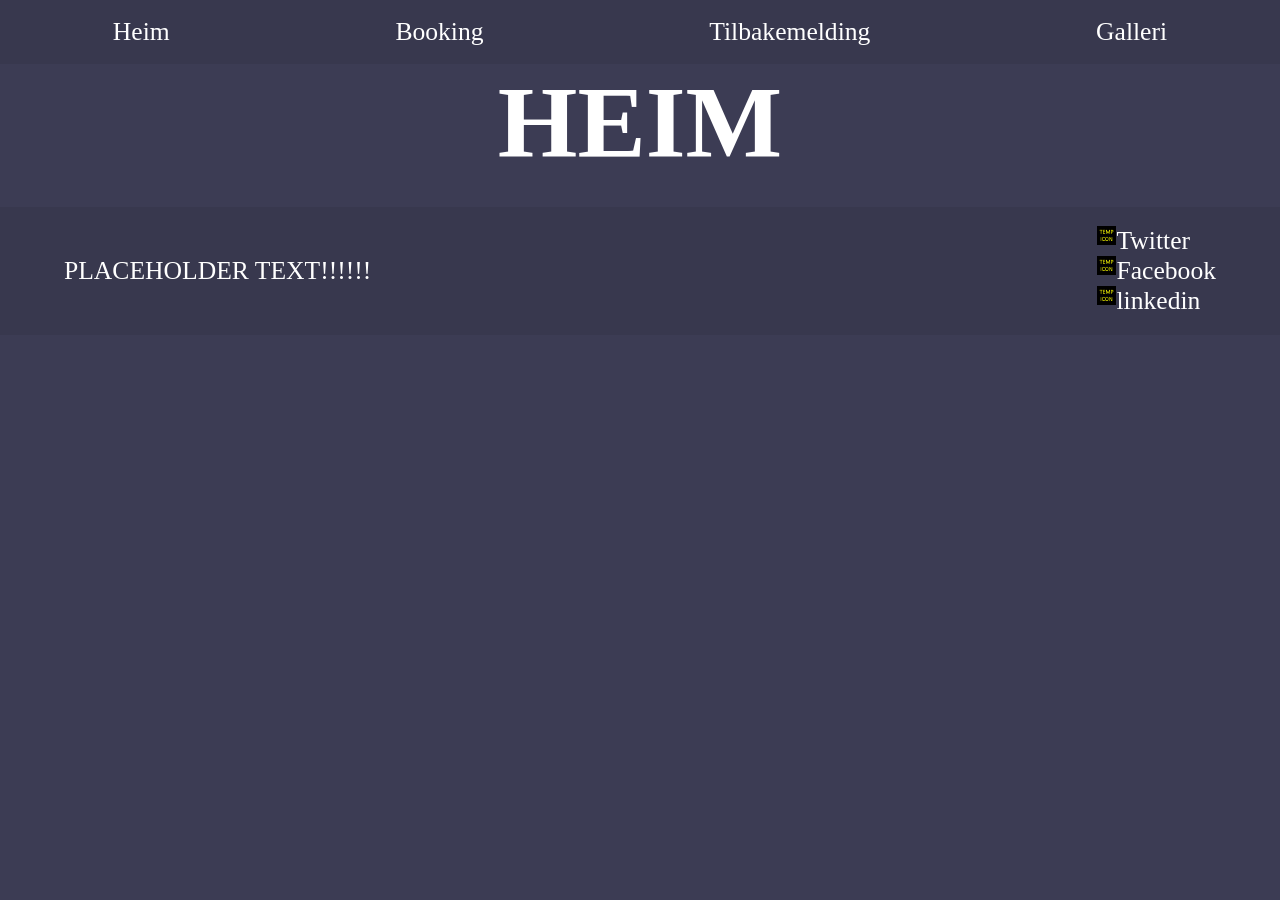
==== index.html @ 839479fd "change order of html head tag" ====
<!DOCTYPE html>
<html lang="en">

<head>
    <meta charset="UTF-8">
    <meta name="viewport" content="width=device-width, initial-scale=1.0">
    <title>CRAFTSVILLA</title>
    <link rel="stylesheet" href="style.css">
    <link rel="shortcut icon" href="./images/iconTemp.png" type="image/png">
    <script src="./main.js" defer></script>
</head>

<body>
    <main>
        <h1>HEIM</h1>
    </main>
</body>

</html>
---- style.css ----
:root {
    /* colours */
    --backgroundColour: rgb(60, 60, 84);
    --fontColour: rgb(255, 255, 255);
    --navbarHoverFontColour: rgb(100, 100, 255);
    --navbarBackgroundColour: rgba(55, 55, 77, 0.75);
    /* 
    height/width/fontsize/margin/padding/etc based on screen width (maybe a bit 
    unintuitive, but it works). from my testing this makes sure devices of all 
    screen widths will be able to contain the contents of the page without any weird 
    wrapping or overflowing text and images will appear in the same relative size
    */
    --navbarHeight: 5vw;
    --footerHeight: 10vw;
    --footerTopMargin: 2vw;
    --fontSize: 2vw;
    --fontSizeSmall: 1.5vw;
    --fontSizeBig: 3vw;
    --fontSizeH1: 8vw;
    --fontSizeH2: 5vw;
    --fontSizeBookingButton: var(--fontSizeSmall);
    --bookingButtonWidth: 10vw;
    --bookingButtonHeight: 6vw;
}

* {
    margin: 0;
    padding: 0;
    /* outline: 1px red solid; */
}

body {
    background-color: var(--backgroundColour);
    color: var(--fontColour);
    display: flex;
    flex-direction: column;
    margin-top: var(--navbarHeight);
    font-size: var(--fontSize);
}

h1 {
    font-size: var(--fontSizeH1);
    text-align: center;
}

h2 {
    font-size: var(--fontSizeH2);
}

header {
    /* make sure header is at the top */
    order: -999;
    position: fixed;
    top: 0;
    left: 0;
    height: var(--navbarHeight);
    width: 100%;
}

nav {
    background-color: var(--navbarBackgroundColour);
    display: flex;
    flex-direction: row;
    justify-content: space-around;
    align-items: center;
    height: 100%;
}

footer {
    /* make sure footer is at the bottom */
    order: 999;
    background-color: var(--navbarBackgroundColour);
    display: flex;
    flex-direction: row;
    justify-content: space-between;
    height: var(--footerHeight);
    margin-top: var(--footerTopMargin);
}

footer .socialMedia,
footer .contactInformationContainer {
    display: flex;
    flex-direction: column;
    margin: 0 5vw;
    justify-content: center;
}

footer .socialMedia a {
    display: flex;
    flex-direction: row;
}

footer .socialMedia a img {
    height: 1.5vw;
    width: 1.5vw;
}

header nav a,
footer a {
    text-decoration: none;
    color: var(--fontColour);
}

header nav a:hover,
footer a:hover {
    color: var(--navbarHoverFontColour);
}

/* HEIM (index) */

/* BOOKING */

.bookingItemContainer {
    display: flex;
    flex-direction: column;
    align-items: center;
    gap: 5vw;
    margin-top: 6vw;
}

.bookingItemContainer .bookingItem {
    display: flex;
    flex-direction: row;
}

.bookingItemContainer .bookingItem img {
    width: 33vw;
    height: 33vw;
    border-radius: 50%;
    margin-right: 5vw;
}

.bookingItemContainer .bookingItem .bookingItemTextContainer {
    display: flex;
    flex-direction: column;
    justify-content: center;
    width: 40vw;
}

.bookingItemContainer .bookingItem .bookingItemTextContainer button {
    border-radius: 64px;
    font-size: var(--fontSizeBookingButton);
    width: var(--bookingButtonWidth);
    height: var(--bookingButtonHeight);
    align-self: center;
    margin: 3vw;
}

/* Activity description */
.bookingItemContainer .bookingItem .bookingItemTextContainer>:nth-child(2) {
    font-size: var(--fontSize);
}

/* Activity sub-text */
.bookingItemContainer .bookingItem .bookingItemTextContainer>:nth-child(3) {
    font-size: var(--fontSizeSmall);
}

/* TILBAKEMELDING */
/* GALLERI */
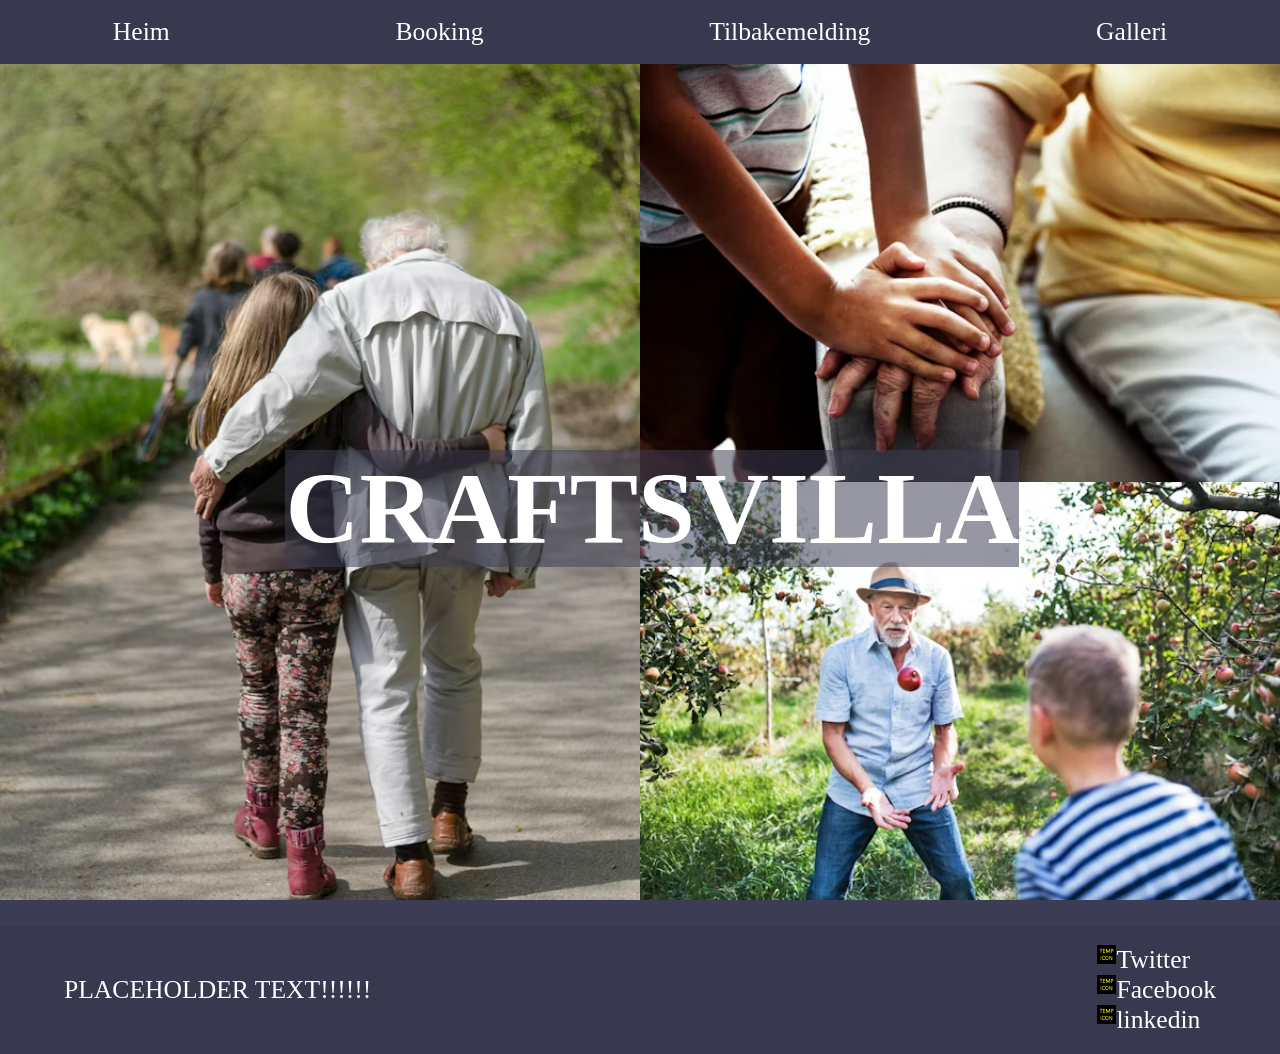
==== commit c461d4d9: "add hero to homepage" ====
--- a/index.html
+++ b/index.html
@@ -12,7 +12,16 @@
 
 <body>
     <main>
-        <h1>HEIM</h1>
+        <div class="hero">
+            <div class="heroTextContainer">
+                <h1>CRAFTSVILLA</h1>
+            </div>
+            <div class="heroImageContainer">
+                <img src="./images/old_and_young1.jpg" alt="">
+                <img src="./images/old_and_young2.jpg" alt="">
+                <img src="./images/old_and_young3.jpg" alt="">
+            </div>
+        </div>
     </main>
 </body>
 
--- a/style.css
+++ b/style.css
@@ -4,11 +4,12 @@
     --fontColour: rgb(255, 255, 255);
     --navbarHoverFontColour: rgb(100, 100, 255);
     --navbarBackgroundColour: rgba(55, 55, 77, 0.75);
+    --heroLogoBackgroundColour: #3C3C5488;
     /* 
-    height/width/fontsize/margin/padding/etc based on screen width (maybe a bit 
-    unintuitive, but it works). from my testing this makes sure devices of all 
-    screen widths will be able to contain the contents of the page without any weird 
-    wrapping or overflowing text and images will appear in the same relative size
+        height/width/fontsize/margin/padding/etc based on screen width (maybe a bit 
+        unintuitive, but it works). from my testing this makes sure devices of all 
+        screen widths will be able to contain the contents of the page without any weird 
+        wrapping or overflowing text and images will appear in the same relative size
     */
     --navbarHeight: 5vw;
     --footerHeight: 10vw;
@@ -106,7 +107,39 @@
     color: var(--navbarHoverFontColour);
 }
 
+
 /* HEIM (index) */
+
+.heroTextContainer {
+    position: absolute;
+    top: 50%;
+    /* this assumes h1.innerHTML === "CRAFTSVILLA" */
+    left: 22.3%;
+    background-color: var(--heroLogoBackgroundColour);
+}
+
+.heroImageContainer {
+    display: flex;
+    flex-direction: column;
+    flex-wrap: wrap;
+    /* accounting for the navbar to make sure the entire hero is in view; */
+    height: calc(100vh - var(--navbarHeight));
+}
+
+.heroImageContainer img {
+    width: 50%;
+    object-fit: cover;
+}
+
+.heroImageContainer :nth-child(1) {
+    height: 100%;
+}
+
+.heroImageContainer :nth-child(2),
+.heroImageContainer :nth-child(3) {
+    height: 50%;
+}
+
 
 /* BOOKING */
 
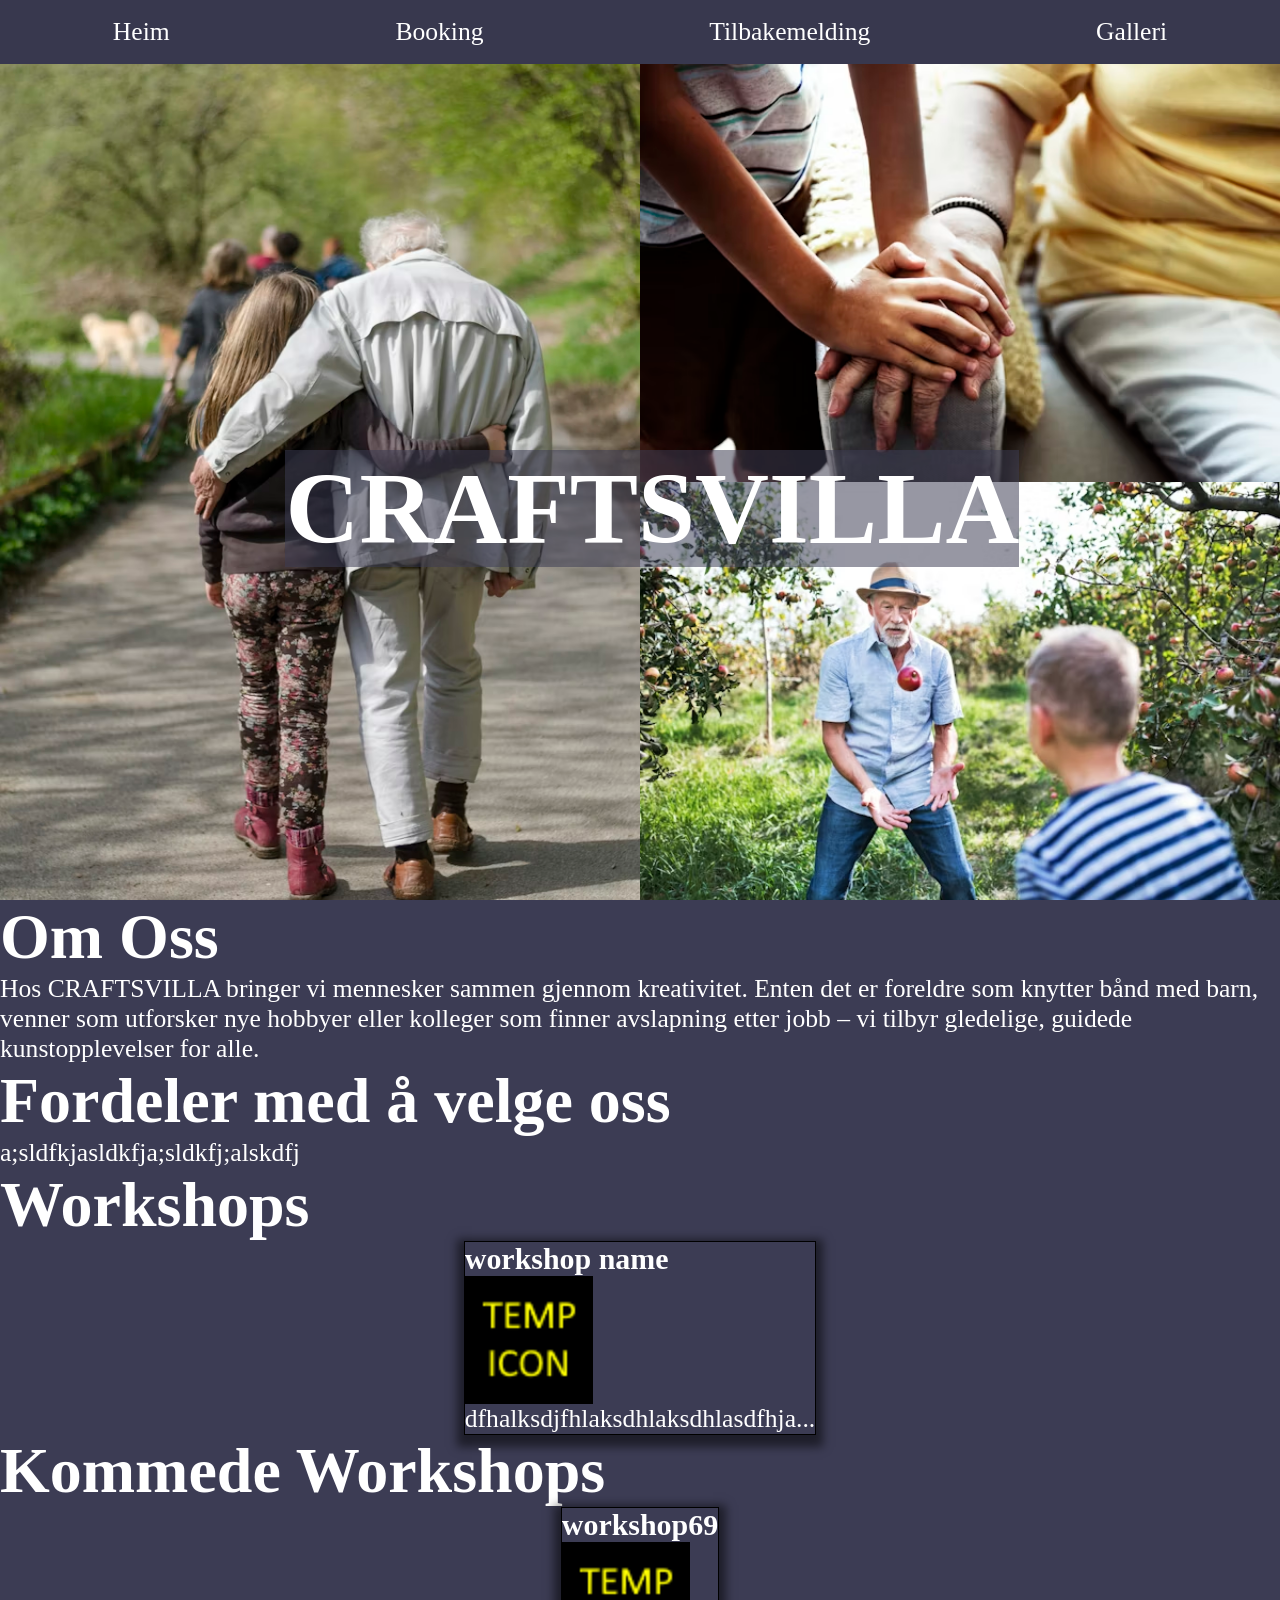
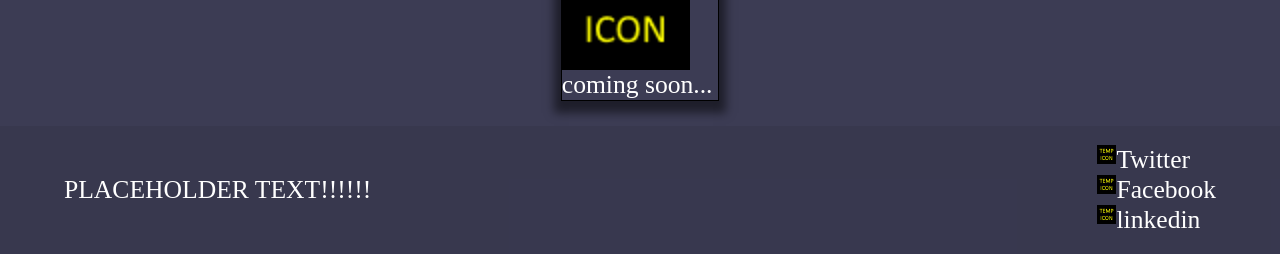
==== commit 7f13db54: "add giga basic placeholder content to all pages" ====
--- a/index.html
+++ b/index.html
@@ -12,7 +12,7 @@
 
 <body>
     <main>
-        <div class="hero">
+        <section class="hero">
             <div class="heroTextContainer">
                 <h1>CRAFTSVILLA</h1>
             </div>
@@ -21,7 +21,43 @@
                 <img src="./images/old_and_young2.jpg" alt="">
                 <img src="./images/old_and_young3.jpg" alt="">
             </div>
-        </div>
+        </section>
+
+        <section class="aboutUS">
+            <h2>Om Oss</h2>
+            <p>
+                Hos CRAFTSVILLA bringer vi mennesker sammen gjennom kreativitet. Enten det er foreldre som knytter bånd
+                med barn, venner
+                som utforsker nye hobbyer eller kolleger som finner avslapning etter jobb – vi tilbyr gledelige, guidede
+                kunstopplevelser for alle.
+            </p>
+        </section>
+        <section class="whyUs">
+            <h2>Fordeler med å velge oss</h2>
+            <p>
+                a;sldfkjasldkfja;sldkfj;alskdfj
+            </p>
+        </section>
+        <section class="preview">
+            <h2>Workshops</h2>
+            <div class="workshopBoxContainer">
+                <div class="workshopPreviewBox">
+                    <h3>workshop name</h3>
+                    <img src="./images/iconTemp.png" alt="">
+                    <p>dfhalksdjfhlaksdhlaksdhlasdfhja...</p>
+                </div>
+            </div>
+        </section>
+        <section class="upcoming">
+            <h2>Kommede Workshops</h2>
+            <div class="workshopBoxContainer">
+                <div class="upcomingWorkshop workshopPreviewBox">
+                    <h3>workshop69</h3>
+                    <img src="./images/iconTemp.png" alt="">
+                    <p>coming soon...</p>
+                </div>
+            </div>
+        </section>
     </main>
 </body>
 
--- a/style.css
+++ b/style.css
@@ -10,6 +10,7 @@
         unintuitive, but it works). from my testing this makes sure devices of all 
         screen widths will be able to contain the contents of the page without any weird 
         wrapping or overflowing text and images will appear in the same relative size
+        update: only using vw completly disables zoom.
     */
     --navbarHeight: 5vw;
     --footerHeight: 10vw;
@@ -140,6 +141,22 @@
     height: 50%;
 }
 
+.workshopBoxContainer {
+    display: flex;
+    justify-content: center;
+}
+
+.workshopPreviewBox {
+    display: flex;
+    flex-direction: column;
+    box-shadow: rgba(0, 0, 0, 0.5) 0 .4vw .7vw .6vw;
+    outline: .1vw black solid;
+}
+
+.workshopPreviewBox img {
+    width: 10vw;
+}
+
 
 /* BOOKING */
 
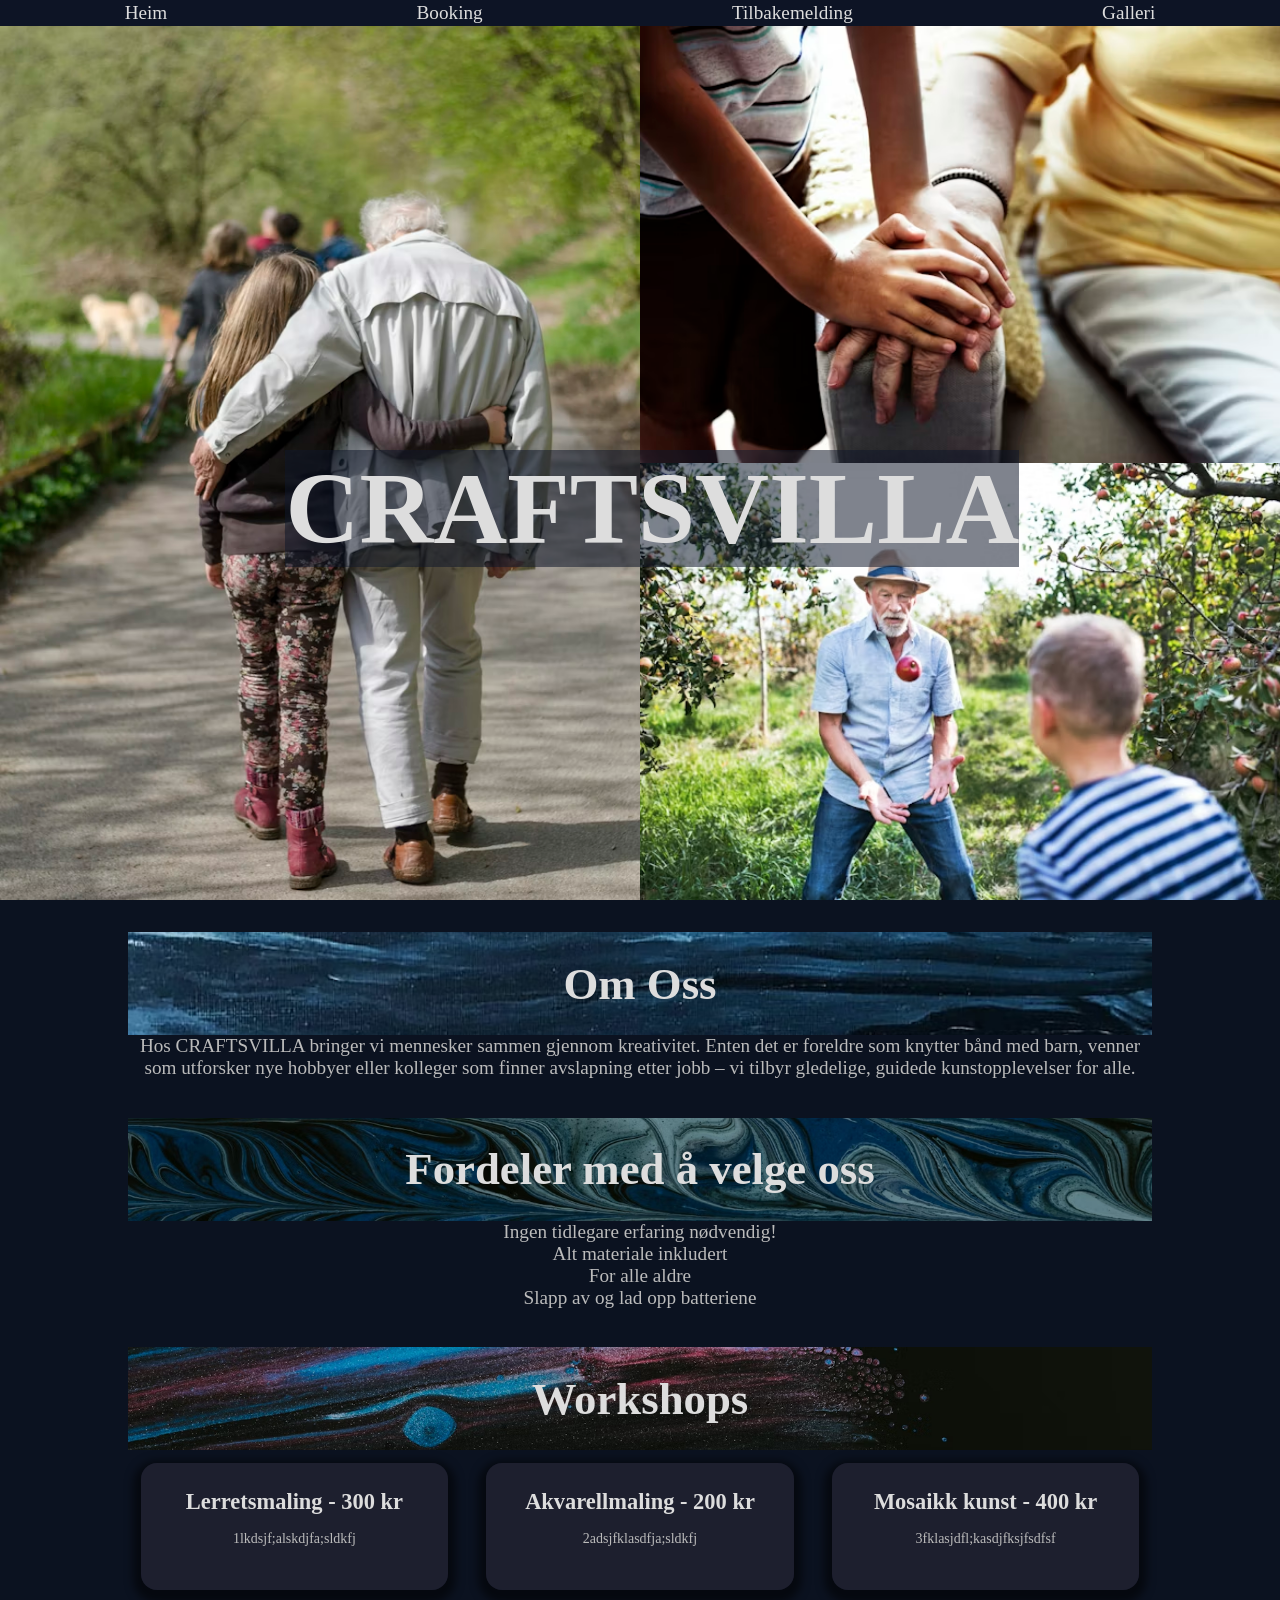
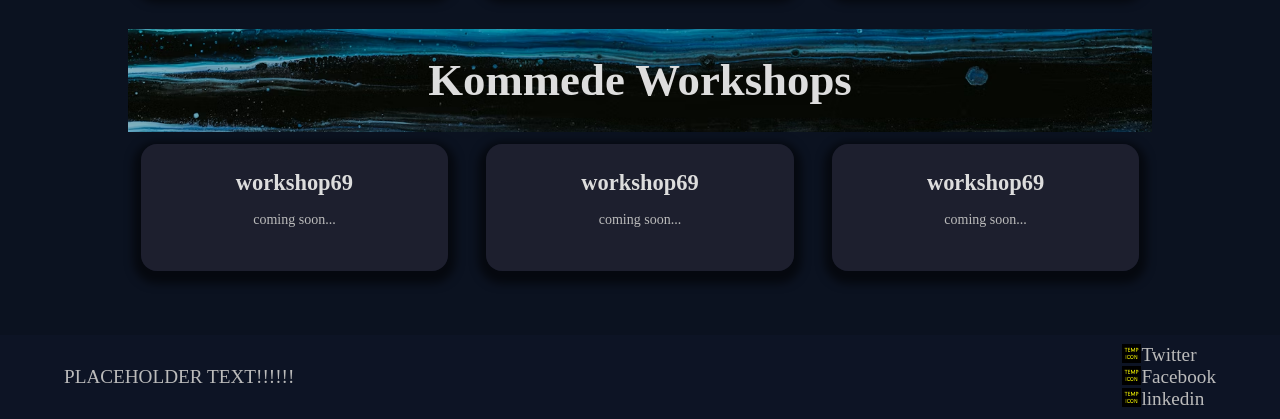
==== commit 02fbfd04: "add images, and slight design changes to home page" ====
--- a/index.html
+++ b/index.html
@@ -23,7 +23,7 @@
             </div>
         </section>
 
-        <section class="aboutUS">
+        <section class="aboutUs">
             <h2>Om Oss</h2>
             <p>
                 Hos CRAFTSVILLA bringer vi mennesker sammen gjennom kreativitet. Enten det er foreldre som knytter bånd
@@ -34,17 +34,25 @@
         </section>
         <section class="whyUs">
             <h2>Fordeler med å velge oss</h2>
-            <p>
-                a;sldfkjasldkfja;sldkfj;alskdfj
-            </p>
+            <p>Ingen tidlegare erfaring nødvendig!</p>
+            <p>Alt materiale inkludert</p>
+            <p>For alle aldre</p>
+            <p>Slapp av og lad opp batteriene</p>
         </section>
         <section class="preview">
             <h2>Workshops</h2>
             <div class="workshopBoxContainer">
                 <div class="workshopPreviewBox">
-                    <h3>workshop name</h3>
-                    <img src="./images/iconTemp.png" alt="">
-                    <p>dfhalksdjfhlaksdhlaksdhlasdfhja...</p>
+                    <h3>Lerretsmaling - 300 kr</h3>
+                    <p>1lkdsjf;alskdjfa;sldkfj</p>
+                </div>
+                <div class="workshopPreviewBox">
+                    <h3>Akvarellmaling - 200 kr</h3>
+                    <p>2adsjfklasdfja;sldkfj</p>
+                </div>
+                <div class="workshopPreviewBox">
+                    <h3>Mosaikk kunst - 400 kr</h3>
+                    <p>3fklasjdfl;kasdjfksjfsdfsf</p>
                 </div>
             </div>
         </section>
@@ -53,7 +61,14 @@
             <div class="workshopBoxContainer">
                 <div class="upcomingWorkshop workshopPreviewBox">
                     <h3>workshop69</h3>
-                    <img src="./images/iconTemp.png" alt="">
+                    <p>coming soon...</p>
+                </div>
+                <div class="upcomingWorkshop workshopPreviewBox">
+                    <h3>workshop69</h3>
+                    <p>coming soon...</p>
+                </div>
+                <div class="upcomingWorkshop workshopPreviewBox">
+                    <h3>workshop69</h3>
                     <p>coming soon...</p>
                 </div>
             </div>
--- a/style.css
+++ b/style.css
@@ -1,25 +1,25 @@
 :root {
     /* colours */
-    --backgroundColour: rgb(60, 60, 84);
-    --fontColour: rgb(255, 255, 255);
-    --navbarHoverFontColour: rgb(100, 100, 255);
-    --navbarBackgroundColour: rgba(55, 55, 77, 0.75);
-    --heroLogoBackgroundColour: #3C3C5488;
+    --backgroundColour: #0B1220;
+    --fontColour: #ddd;
+    --fontColourMuted: #bbb;
+    --navbarHoverFontColour: #1118ff;
+    --navbarBackgroundColour: #0F172A88;
+    --heroLogoBackgroundColour: #0F172A88;
     /* 
-        height/width/fontsize/margin/padding/etc based on screen width (maybe a bit 
-        unintuitive, but it works). from my testing this makes sure devices of all 
-        screen widths will be able to contain the contents of the page without any weird 
+        height/width/fontsize/margin/padding/etc based on screen width. from my testing this makes sure 
+        devices of all screen widths will be able to contain the contents of the page without any weird 
         wrapping or overflowing text and images will appear in the same relative size
         update: only using vw completly disables zoom.
     */
-    --navbarHeight: 5vw;
-    --footerHeight: 10vw;
+    --navbarHeight: 2vw;
+    --footerHeight: 6.5vw;
     --footerTopMargin: 2vw;
-    --fontSize: 2vw;
-    --fontSizeSmall: 1.5vw;
-    --fontSizeBig: 3vw;
+    --fontSize: 1.5vw;
+    --fontSizeSmall: 1vw;
+    --fontSizeBig: 2.5vw;
     --fontSizeH1: 8vw;
-    --fontSizeH2: 5vw;
+    --fontSizeH2: 3.5vw;
     --fontSizeBookingButton: var(--fontSizeSmall);
     --bookingButtonWidth: 10vw;
     --bookingButtonHeight: 6vw;
@@ -40,13 +40,27 @@
     font-size: var(--fontSize);
 }
 
+section {
+    margin-bottom: 2.5vw;
+}
+
 h1 {
     font-size: var(--fontSizeH1);
-    text-align: center;
 }
 
 h2 {
     font-size: var(--fontSizeH2);
+}
+
+p {
+    color: var(--fontColourMuted);
+}
+
+p,
+h1,
+h2,
+h3 {
+    text-align: center;
 }
 
 header {
@@ -111,10 +125,43 @@
 
 /* HEIM (index) */
 
+.aboutUs,
+.whyUs,
+.preview,
+.upcoming {
+    margin: 0 10vw 3vw;
+}
+
+.aboutUs h2,
+.whyUs h2,
+.preview h2,
+.upcoming h2 {
+    background-repeat: no-repeat;
+    background-position: center;
+    background-size: cover;
+    padding: 2vw;
+}
+
+.aboutUs h2 {
+    background-image: url(./images/photo-1515405295579-ba7b45403062.avif);
+}
+
+.whyUs h2 {
+    background-image: url(./images/photo-1632687219678-c2468440cd95.avif);
+}
+
+.preview h2 {
+    background-image: url(./images/photo-1626033149695-4d4f226a7abc.avif);
+}
+
+.upcoming h2 {
+    background-image: url(./images/photo-1630182045674-3b2a18e36cd7.avif);
+}
+
 .heroTextContainer {
     position: absolute;
     top: 50%;
-    /* this assumes h1.innerHTML === "CRAFTSVILLA" */
+    /* this assumes h1.innerHTML == "CRAFTSVILLA" && var(--fontSizeH1) == 8vw */
     left: 22.3%;
     background-color: var(--heroLogoBackgroundColour);
 }
@@ -144,13 +191,36 @@
 .workshopBoxContainer {
     display: flex;
     justify-content: center;
+    gap: 3vw;
+    margin-top: 1vw;
 }
 
 .workshopPreviewBox {
     display: flex;
     flex-direction: column;
-    box-shadow: rgba(0, 0, 0, 0.5) 0 .4vw .7vw .6vw;
-    outline: .1vw black solid;
+    align-items: center;
+    background-color: #223c;
+    width: 20vw;
+    border-radius: 16px;
+    padding: 2vw;
+    box-shadow: #0008 0 .4vw .7vw .6vw;
+    transition: transform 0.2s ease, box-shadow 0.2s ease;
+}
+
+.workshopPreviewBox:hover {
+    transform: translateY(-5px);
+    box-shadow: #0008 0 .4vw .7vw .9vw;
+}
+
+.workshopPreviewBox h3 {
+    margin-bottom: 1vw;
+}
+
+.workshopPreviewBox p {
+    width: 100%;
+    font-size: 14px;
+    line-height: 1.5;
+    margin-bottom: 16px;
 }
 
 .workshopPreviewBox img {
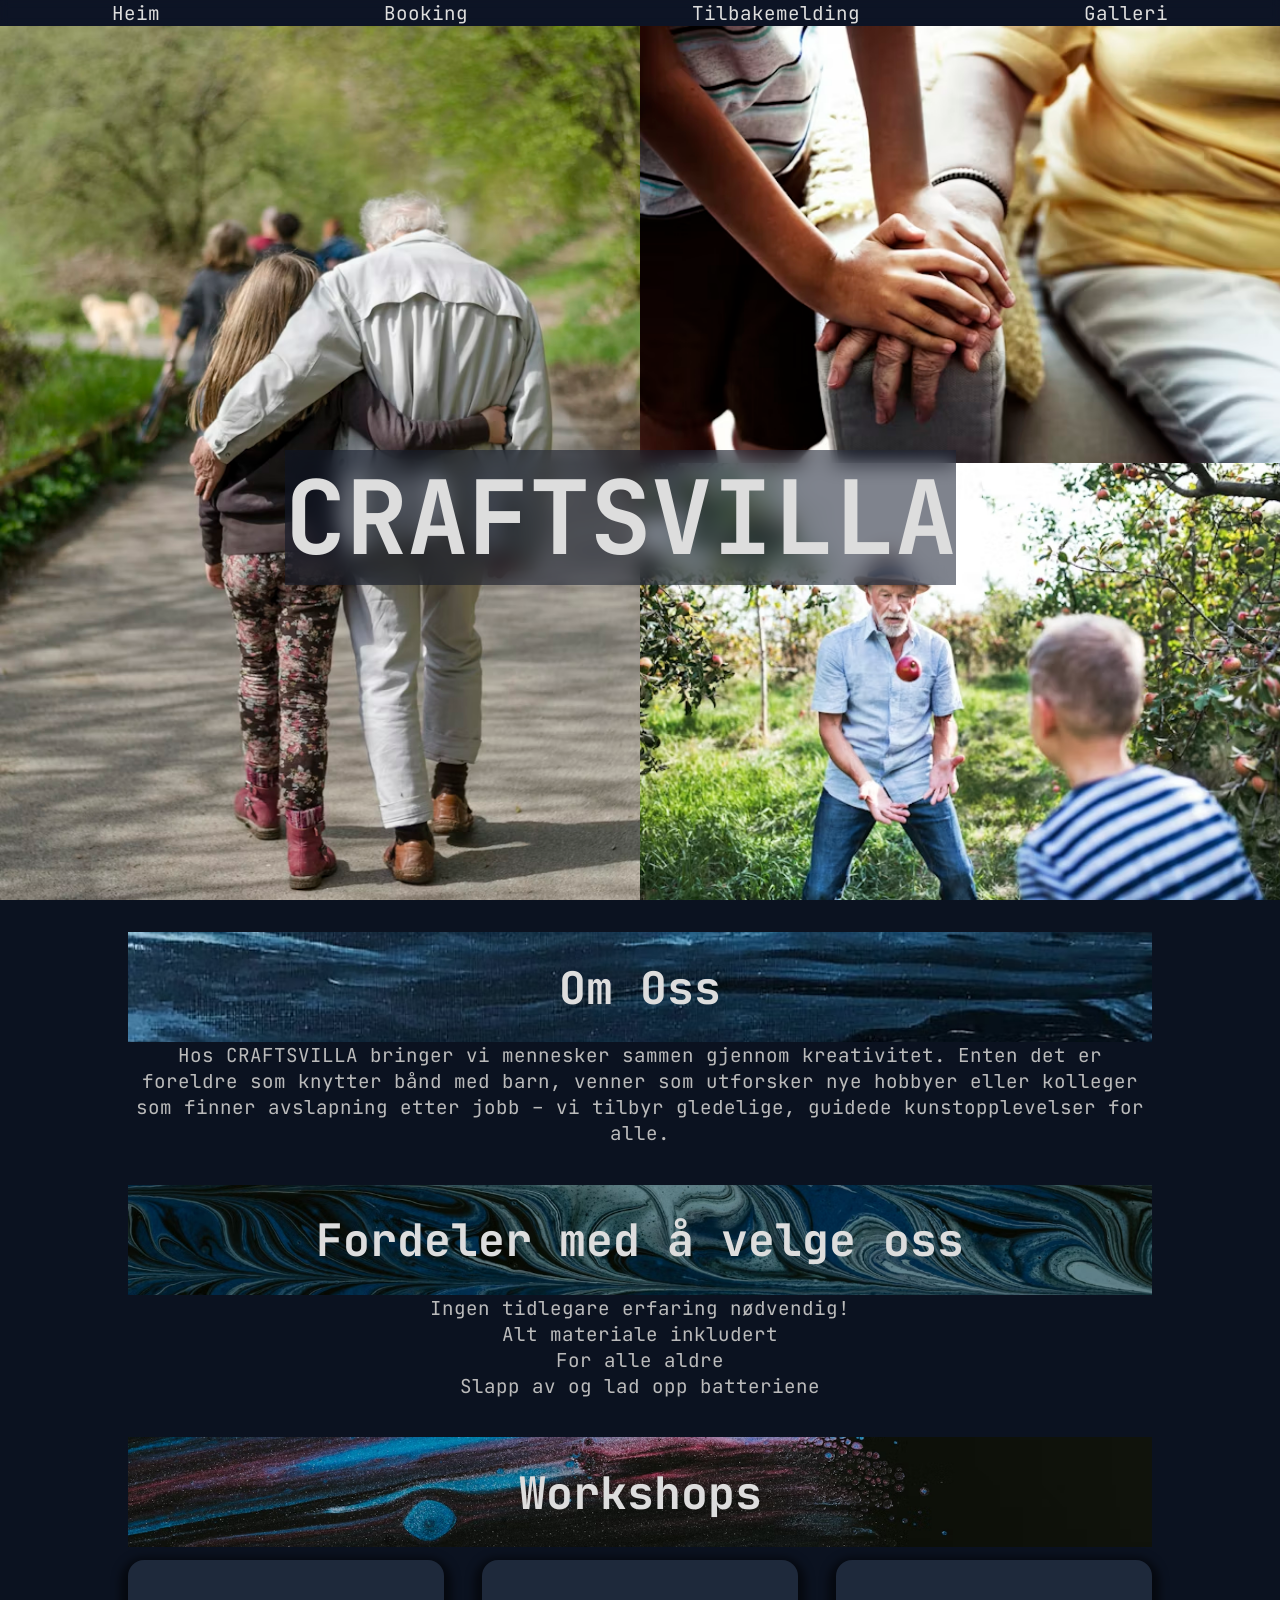
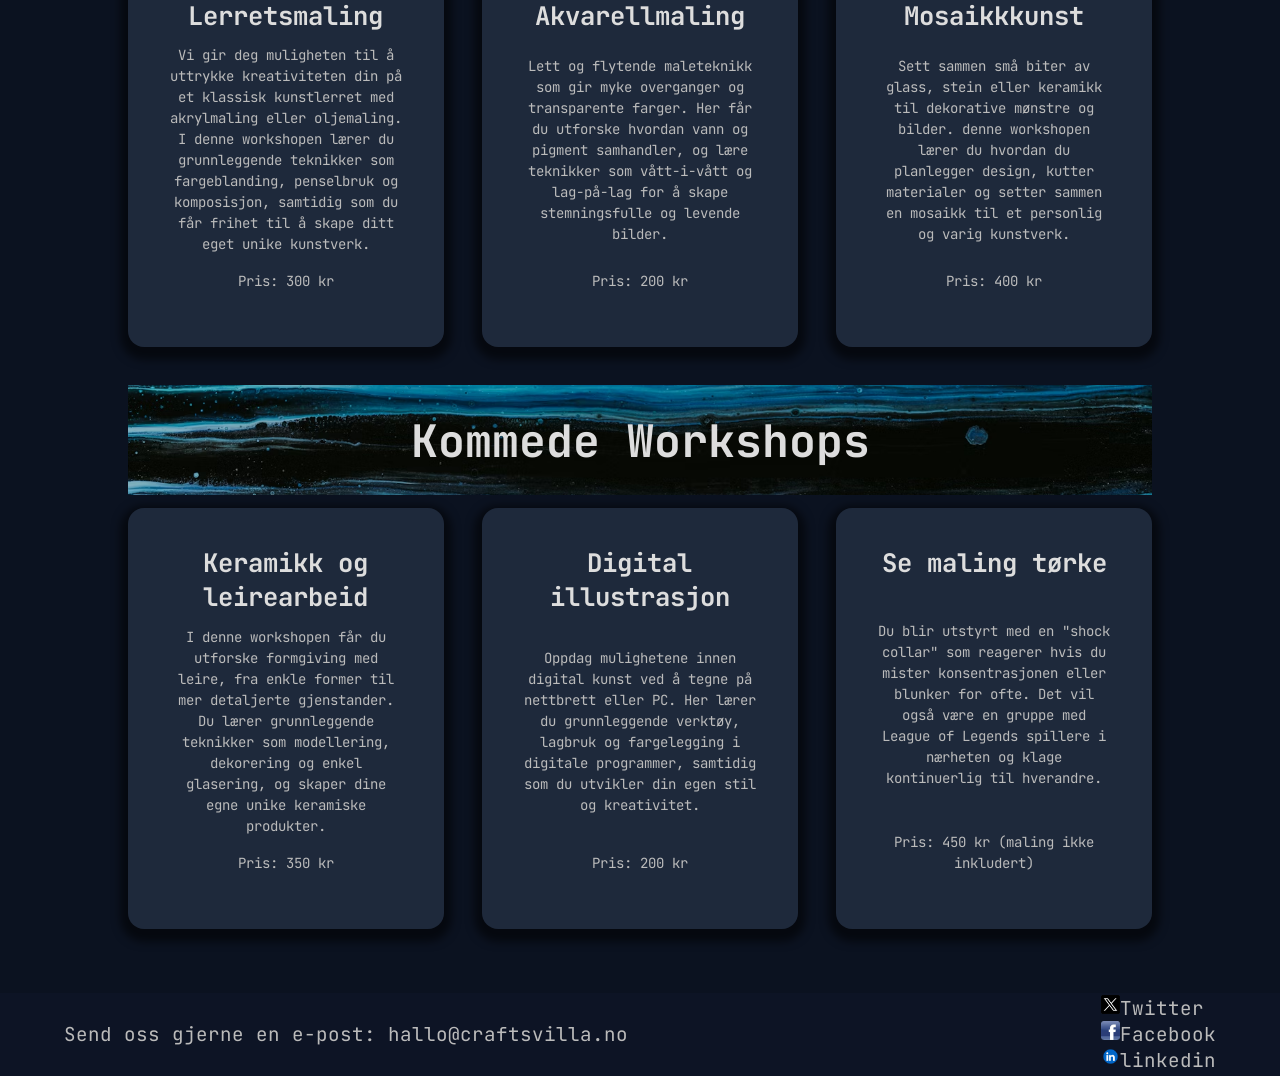
==== commit 4693b1e8: "make final changes and adjustments" ====
--- a/index.html
+++ b/index.html
@@ -6,7 +6,7 @@
     <meta name="viewport" content="width=device-width, initial-scale=1.0">
     <title>CRAFTSVILLA</title>
     <link rel="stylesheet" href="style.css">
-    <link rel="shortcut icon" href="./images/iconTemp.png" type="image/png">
+    <link rel="shortcut icon" href="./images/favicon.png" type="image/png">
     <script src="./main.js" defer></script>
 </head>
 
@@ -43,16 +43,38 @@
             <h2>Workshops</h2>
             <div class="workshopBoxContainer">
                 <div class="workshopPreviewBox">
-                    <h3>Lerretsmaling - 300 kr</h3>
-                    <p>1lkdsjf;alskdjfa;sldkfj</p>
+                    <h3>Lerretsmaling</h3>
+                    <p>
+                        Vi gir deg muligheten til å uttrykke kreativiteten din på et klassisk kunstlerret med
+                        akrylmaling eller oljemaling. I denne workshopen lærer du grunnleggende teknikker som
+                        fargeblanding, penselbruk og komposisjon, samtidig som du får frihet til å skape ditt eget unike
+                        kunstverk.
+                    </p>
+                    <p>
+                        Pris: 300 kr
+                    </p>
                 </div>
                 <div class="workshopPreviewBox">
-                    <h3>Akvarellmaling - 200 kr</h3>
-                    <p>2adsjfklasdfja;sldkfj</p>
+                    <h3>Akvarellmaling</h3>
+                    <p>
+                        Lett og flytende maleteknikk som gir myke overganger og transparente farger. Her får du utforske
+                        hvordan vann og pigment samhandler, og lære teknikker som vått-i-vått og lag-på-lag for å skape
+                        stemningsfulle og levende bilder.
+                    </p>
+                    <p>
+                        Pris: 200 kr
+                    </p>
                 </div>
                 <div class="workshopPreviewBox">
-                    <h3>Mosaikk kunst - 400 kr</h3>
-                    <p>3fklasjdfl;kasdjfksjfsdfsf</p>
+                    <h3>Mosaikkkunst</h3>
+                    <p>
+                        Sett sammen små biter av glass, stein eller keramikk til dekorative mønstre og bilder. denne
+                        workshopen lærer du hvordan du planlegger design, kutter materialer og setter sammen en mosaikk
+                        til et personlig og varig kunstverk.
+                    </p>
+                    <p>
+                        Pris: 400 kr
+                    </p>
                 </div>
             </div>
         </section>
@@ -60,16 +82,34 @@
             <h2>Kommede Workshops</h2>
             <div class="workshopBoxContainer">
                 <div class="upcomingWorkshop workshopPreviewBox">
-                    <h3>workshop69</h3>
-                    <p>coming soon...</p>
+                    <h3>Keramikk og leirearbeid</h3>
+                    <p>
+                        I denne workshopen får du utforske formgiving med leire, fra enkle former til mer detaljerte gjenstander. Du lærer
+                        grunnleggende teknikker som modellering, dekorering og enkel glasering, og skaper dine egne unike keramiske produkter.
+                    </p>
+                    <p>
+                        Pris: 350 kr
+                    </p>
                 </div>
                 <div class="upcomingWorkshop workshopPreviewBox">
-                    <h3>workshop69</h3>
-                    <p>coming soon...</p>
+                    <h3>Digital illustrasjon</h3>
+                    <p>
+                        Oppdag mulighetene innen digital kunst ved å tegne på nettbrett eller PC. Her lærer du grunnleggende verktøy, lagbruk og
+                        fargelegging i digitale programmer, samtidig som du utvikler din egen stil og kreativitet.
+                    </p>
+                    <p>
+                        Pris: 200 kr
+                    </p>
                 </div>
                 <div class="upcomingWorkshop workshopPreviewBox">
-                    <h3>workshop69</h3>
-                    <p>coming soon...</p>
+                    <h3>Se maling tørke</h3>
+                    <p>
+                        Du blir utstyrt med en "shock collar" som reagerer hvis du mister konsentrasjonen eller blunker for ofte. Det vil også
+                        være en gruppe med League of Legends spillere i nærheten og klage kontinuerlig til hverandre.
+                    </p>
+                    <p>
+                        Pris: 450 kr (maling ikke inkludert)
+                    </p>
                 </div>
             </div>
         </section>
--- a/style.css
+++ b/style.css
@@ -1,3 +1,5 @@
+@import url('https://fonts.googleapis.com/css2?family=JetBrains+Mono&family=Xanh+Mono&display=swap');
+
 :root {
     /* colours */
     --backgroundColour: #0B1220;
@@ -6,6 +8,9 @@
     --navbarHoverFontColour: #1118ff;
     --navbarBackgroundColour: #0F172A88;
     --heroLogoBackgroundColour: #0F172A88;
+    --cardColour: #1e293b;
+    --buttonColour: #216ed9;
+    --buttonHoverColour: #004ed9;
     /* 
         height/width/fontsize/margin/padding/etc based on screen width. from my testing this makes sure 
         devices of all screen widths will be able to contain the contents of the page without any weird 
@@ -20,17 +25,25 @@
     --fontSizeBig: 2.5vw;
     --fontSizeH1: 8vw;
     --fontSizeH2: 3.5vw;
+    --fontsizeH3: 2vw;
     --fontSizeBookingButton: var(--fontSizeSmall);
     --bookingButtonWidth: 10vw;
     --bookingButtonHeight: 6vw;
+    --bookingOverlayWidth: 60vw;
+    --bookingOverlayHeight: 80vw;
 }
 
 * {
+    font-family: "Jetbrains Mono";
     margin: 0;
     padding: 0;
     /* outline: 1px red solid; */
 }
 
+.scrollingDisabled {
+    overflow: hidden;
+}
+
 body {
     background-color: var(--backgroundColour);
     color: var(--fontColour);
@@ -40,6 +53,10 @@
     font-size: var(--fontSize);
 }
 
+main {
+    min-height: calc(100vh - var(--navbarHeight) - var(--footerHeight) - var(--footerTopMargin));
+}
+
 section {
     margin-bottom: 2.5vw;
 }
@@ -50,6 +67,10 @@
 
 h2 {
     font-size: var(--fontSizeH2);
+}
+
+h3 {
+    font-size: var(--fontsizeH3);
 }
 
 p {
@@ -71,6 +92,7 @@
     left: 0;
     height: var(--navbarHeight);
     width: 100%;
+    backdrop-filter: blur(5px);
 }
 
 nav {
@@ -164,6 +186,7 @@
     /* this assumes h1.innerHTML == "CRAFTSVILLA" && var(--fontSizeH1) == 8vw */
     left: 22.3%;
     background-color: var(--heroLogoBackgroundColour);
+    backdrop-filter: blur(10px);
 }
 
 .heroImageContainer {
@@ -199,10 +222,11 @@
     display: flex;
     flex-direction: column;
     align-items: center;
-    background-color: #223c;
+    justify-content: space-between;
+    background-color: var(--cardColour);
     width: 20vw;
     border-radius: 16px;
-    padding: 2vw;
+    padding: 3vw;
     box-shadow: #0008 0 .4vw .7vw .6vw;
     transition: transform 0.2s ease, box-shadow 0.2s ease;
 }
@@ -260,15 +284,23 @@
 .bookingItemContainer .bookingItem .bookingItemTextContainer button {
     border-radius: 64px;
     font-size: var(--fontSizeBookingButton);
-    width: var(--bookingButtonWidth);
-    height: var(--bookingButtonHeight);
     align-self: center;
-    margin: 3vw;
+    margin-top: 2vw;
+    padding: 1vw;
+    width: 65%;
+    border: none;
+    background-color: var(--buttonColour);
+    color: var(--fontColour);
+}
+
+.bookingItemContainer .bookingItem .bookingItemTextContainer button:hover {
+    background-color: var(--buttonHoverColour);
 }
 
 /* Activity description */
 .bookingItemContainer .bookingItem .bookingItemTextContainer>:nth-child(2) {
     font-size: var(--fontSize);
+    margin-bottom: 1.5vw;
 }
 
 /* Activity sub-text */
@@ -276,5 +308,220 @@
     font-size: var(--fontSizeSmall);
 }
 
+/* BOOKING OVERLAY */
+
+#bookingOverlay,
+#galleryImageShowcase {
+    position: fixed;
+    top: 0;
+    background-color: #0009;
+    backdrop-filter: blur(2px);
+    width: 100%;
+    height: 100%;
+    display: none;
+    justify-content: center;
+    align-items: center;
+}
+
+.bookingOverlay {
+    background-color: var(--backgroundColour);
+    border-radius: 16px;
+    padding: 2vw;
+    box-shadow: 0 2vw 5vw #0007;
+    width: 35vw;
+}
+
+.bookingOverlayContent,
+.galleryImageShowcase {
+    display: flex;
+    flex-direction: column;
+    gap: 1vw;
+    height: 65vh;
+    overflow-y: auto;
+}
+
+.bookingOverlay input,
+.bookingOverlay textarea,
+.bookingOverlay select {
+    width: 90%;
+    padding: 1vw;
+    border-radius: 8px;
+    background-color: var(--cardColour);
+    color: var(--fontColour);
+}
+
+.bookingOverlay select {
+    width: 95%;
+}
+
+#bookingOverlayCloseButton,
+#galleryImageShowcaseCloseButton {
+    float: right;
+    cursor: pointer;
+    background-color: #0000;
+    border: none;
+    color: var(--fontColour);
+    padding: 0 .5vw;
+}
+
+#galleryImageShowcaseCloseButton {
+    border: .1vw solid var(--fontColour);
+}
+
+#bookingOverlayOrderButton {
+    margin-top: 2vw;
+    width: 95%;
+    padding: 1vw;
+    border: none;
+    border-radius: 64px;
+    background-color: var(--buttonColour);
+    color: var(--fontColour);
+    cursor: pointer;
+}
+
+#bookingOverlayOrderButton:hover {
+    background-color: var(--buttonHoverColour);
+}
+
 /* TILBAKEMELDING */
-/* GALLERI */+
+.tilbakemeldingContainer h3 {
+    text-align: start;
+}
+
+.tilbakemeldingContainer {
+    display: flex;
+    justify-content: center;
+}
+
+.tilbakemeldingContainer form {
+    width: 60vw;
+}
+
+.tilbakemeldingContainer form fieldset {
+    padding: 3vw;
+    width: 100%;
+    background-color: var(--cardColour);
+    border-radius: 16px;
+}
+
+.tilbakemeldingContainer label {
+    display: block;
+    margin-top: 1vw;
+    color: var(--fontColour);
+}
+
+.tilbakemeldingContainer input,
+.tilbakemeldingContainer select,
+.tilbakemeldingContainer textarea {
+    width: 90%;
+    padding: 1vw;
+    margin: .2vw;
+    border-radius: 12px;
+    border: .25vw solid var(--backgroundColour);
+    background-color: var(--backgroundColour);
+    color: var(--fontColourMuted);
+}
+
+.tilbakemeldingContainer select {
+    /* for some reason this element refuses to be the same size as it's siblings unless I do this */
+    width: 94.575%;
+}
+
+.tilbakemeldingContainer textarea {
+    min-height: 5vw;
+}
+
+.tilbakemeldingContainer .radioButtonContainer {
+    display: flex;
+    gap: 1vw;
+}
+
+.tilbakemeldingContainer .radioButtonContainer label {
+    display: flex;
+    align-items: center;
+    gap: .5vw;
+}
+
+.tilbakemeldingContainer .consent {
+    display: flex;
+    align-items: flex-start;
+    gap: 1vw;
+}
+
+.tilbakemeldingContainer button {
+    background-color: var(--buttonColour);
+    color: var(--fontColour);
+    width: 95%;
+    margin-top: 2vw;
+    padding: 1vw;
+    border: none;
+    border-radius: 32px;
+    cursor: pointer;
+    transition: .2s ease;
+}
+
+.tilbakemeldingContainer button:hover {
+    background-color: var(--buttonHoverColour);
+}
+
+.definitelyRealReviews {
+    display: flex;
+    flex-direction: row;
+    gap: 1vw;
+    flex-wrap: wrap;
+}
+
+/* .definitelyRealReviews .reviewContainer .reviewTitle, */
+/* .definitelyRealReviews .reviewContainer .reviewerName, */
+.definitelyRealReviews .reviewContainer .reviewContent {
+    background-color: var(--backgroundColour);
+    padding: 1vw;
+}
+
+/* GALLERI */
+
+.galleryItemContainer {
+    display: flex;
+    flex-direction: row;
+    flex-wrap: wrap;
+    justify-content: center;
+    align-items: center;
+    margin: 2vw;
+    gap: 2vw;
+}
+
+.galleryItem {
+    background-color: var(--cardColour);
+    width: 10vw;
+    border-radius: 12px;
+    cursor: pointer;
+}
+
+.galleryItem img {
+    border-top-left-radius: 12px;
+    border-top-right-radius: 12px;
+    width: 100%;
+    height: 100%;
+    object-fit: cover;
+}
+
+.galleryImageShowcase {
+    background-color: var(--backgroundColour);
+    display: flex;
+    flex-direction: column;
+    align-items: center;
+    border-radius: 12px;
+    max-height: 90vw;
+    width: 30vw;
+    padding: 2vw;
+}
+
+.galleryImageShowcase img {
+    border-radius: 12px;
+    height: 20vw;
+}
+
+.galleryImageShowcase p {
+    font-size: var(--fontSizeSmall);
+}
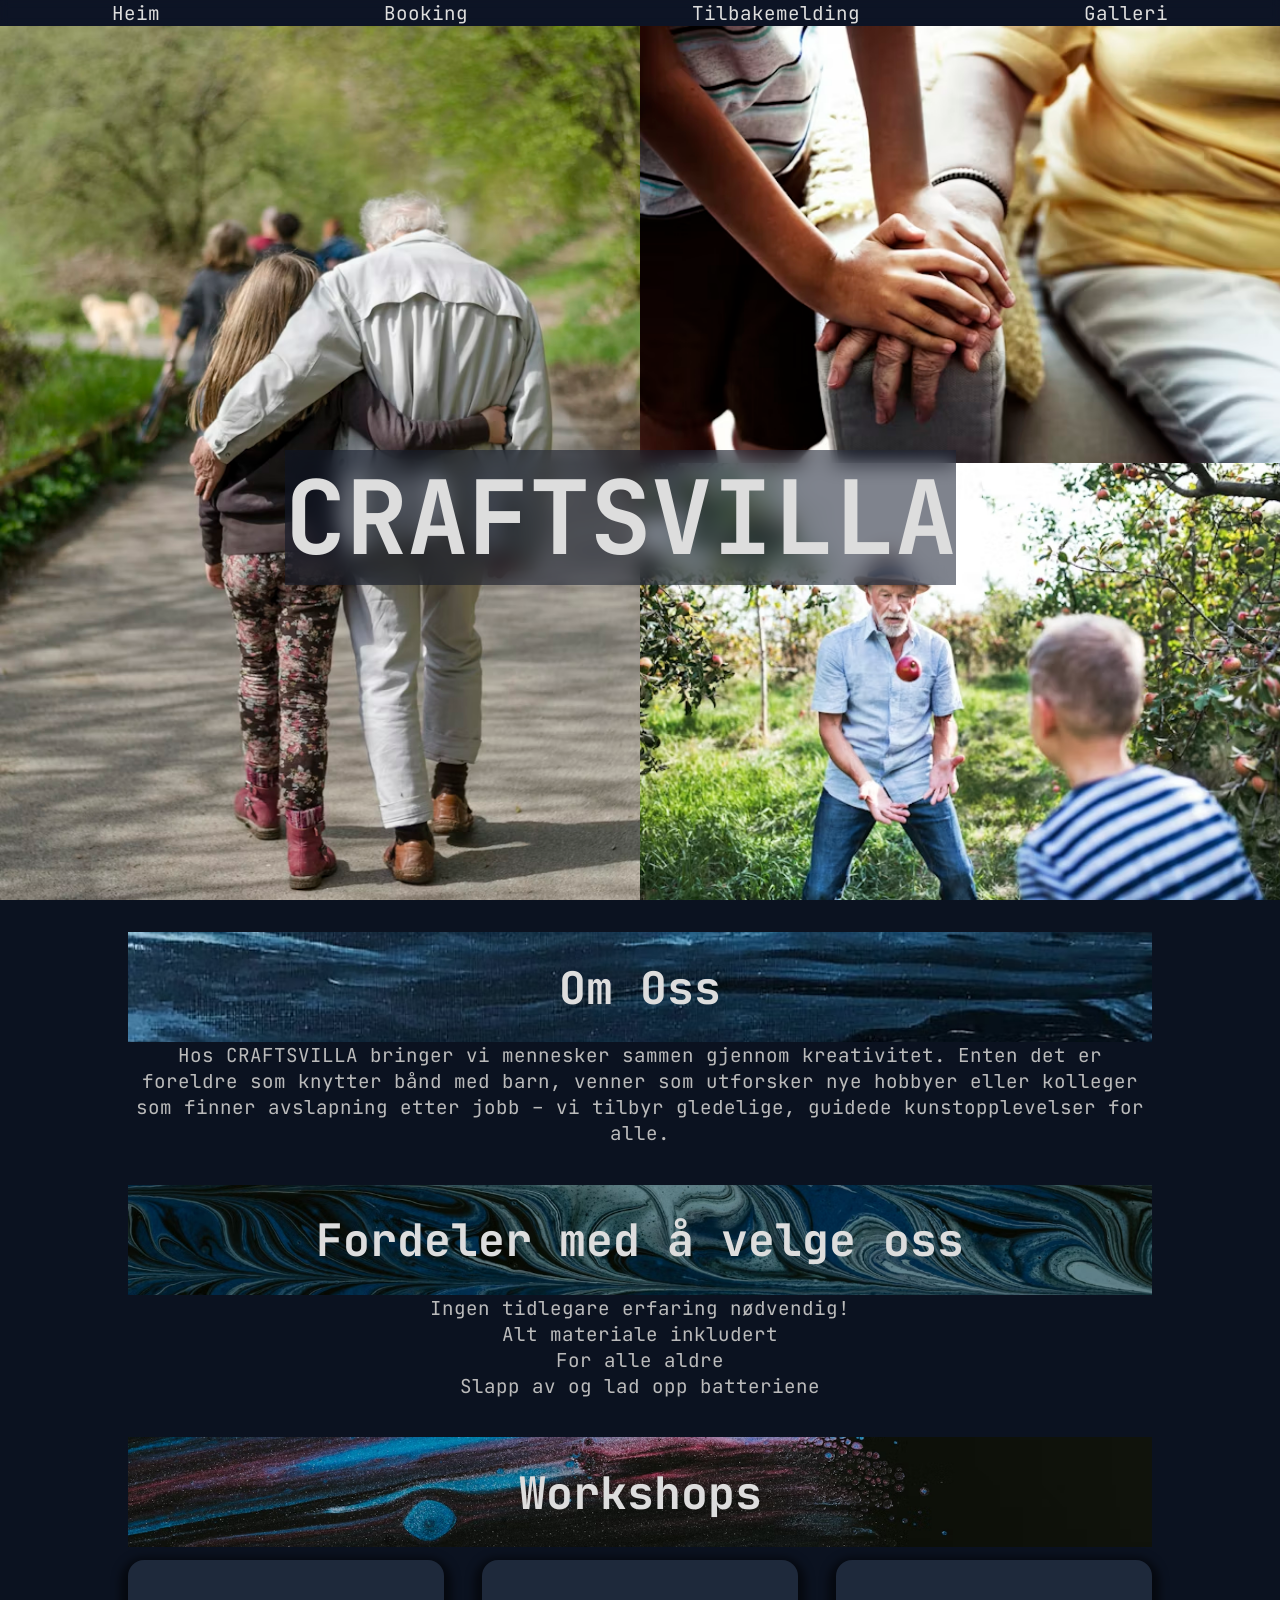
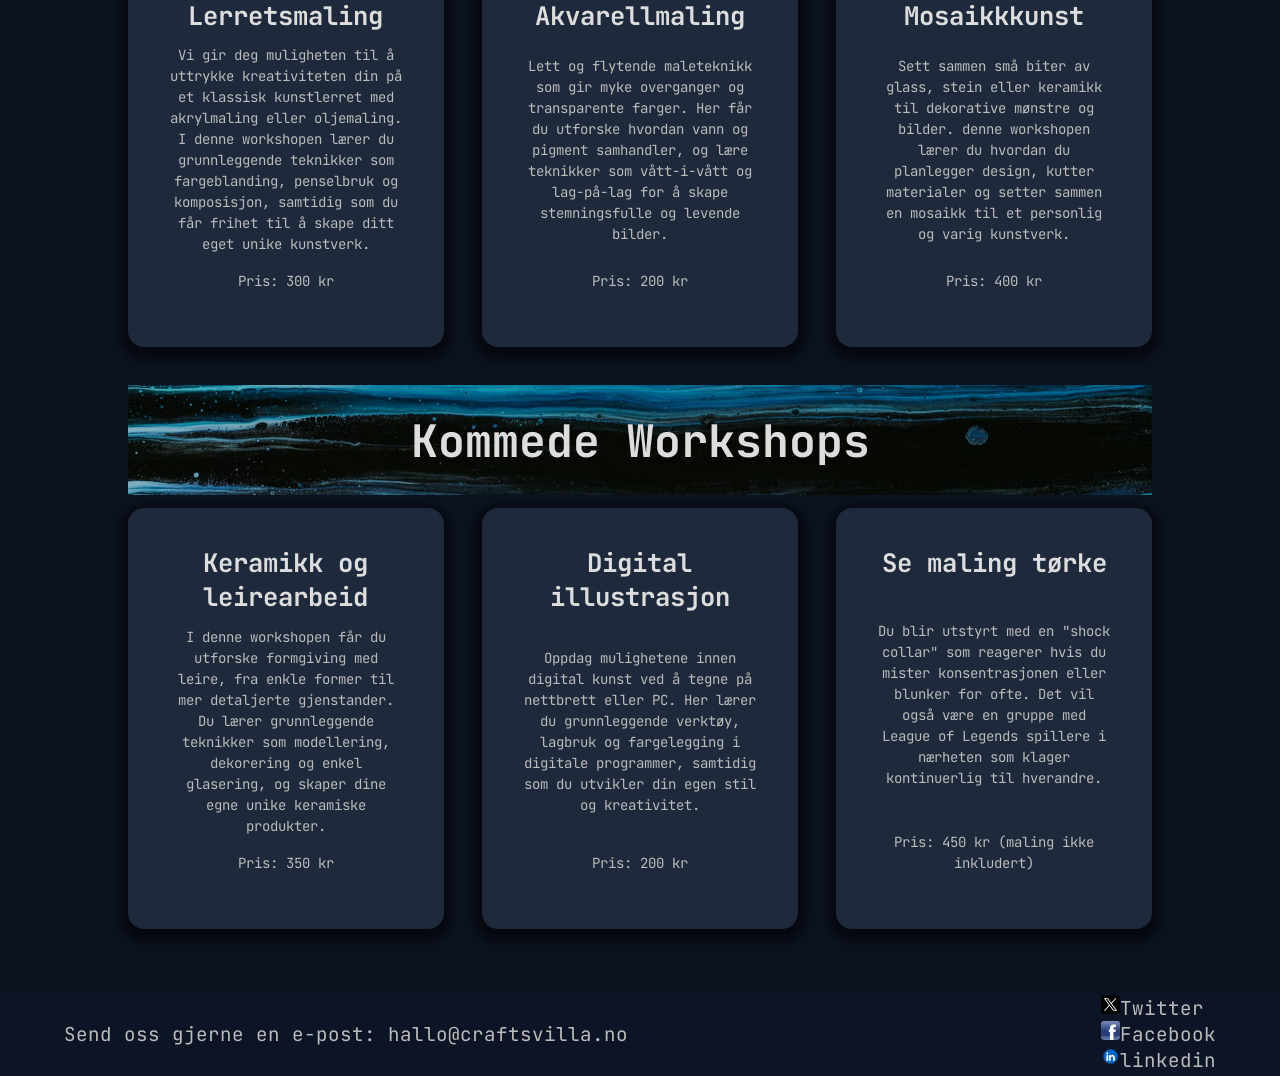
==== commit c0658b0b: "fix minor grammar" ====
--- a/index.html
+++ b/index.html
@@ -1,5 +1,5 @@
 <!DOCTYPE html>
-<html lang="en">
+<html lang="no">
 
 <head>
     <meta charset="UTF-8">
@@ -17,9 +17,9 @@
                 <h1>CRAFTSVILLA</h1>
             </div>
             <div class="heroImageContainer">
-                <img src="./images/old_and_young1.jpg" alt="">
-                <img src="./images/old_and_young2.jpg" alt="">
-                <img src="./images/old_and_young3.jpg" alt="">
+                <img src="./images/old_and_young1.jpg" alt="Ung jente går med bestefar">
+                <img src="./images/old_and_young2.jpg" alt="Ung person holder hender med gammel">
+                <img src="./images/old_and_young3.jpg" alt="Ung og gammel person kaster eple fram og tilbake">
             </div>
         </section>
 
@@ -105,7 +105,7 @@
                     <h3>Se maling tørke</h3>
                     <p>
                         Du blir utstyrt med en "shock collar" som reagerer hvis du mister konsentrasjonen eller blunker for ofte. Det vil også
-                        være en gruppe med League of Legends spillere i nærheten og klage kontinuerlig til hverandre.
+                        være en gruppe med League of Legends spillere i nærheten som klager kontinuerlig til hverandre.
                     </p>
                     <p>
                         Pris: 450 kr (maling ikke inkludert)
--- a/style.css
+++ b/style.css
@@ -443,10 +443,19 @@
     gap: .5vw;
 }
 
-.tilbakemeldingContainer .consent {
-    display: flex;
-    align-items: flex-start;
+.consent {
+    display: flex;
     gap: 1vw;
+    padding: 1.5vw;
+}
+
+.consent p {
+    text-align: start;
+}
+
+.consent label input {
+    margin-bottom: 2vw;
+    margin-right: 2vw;
 }
 
 .tilbakemeldingContainer button {
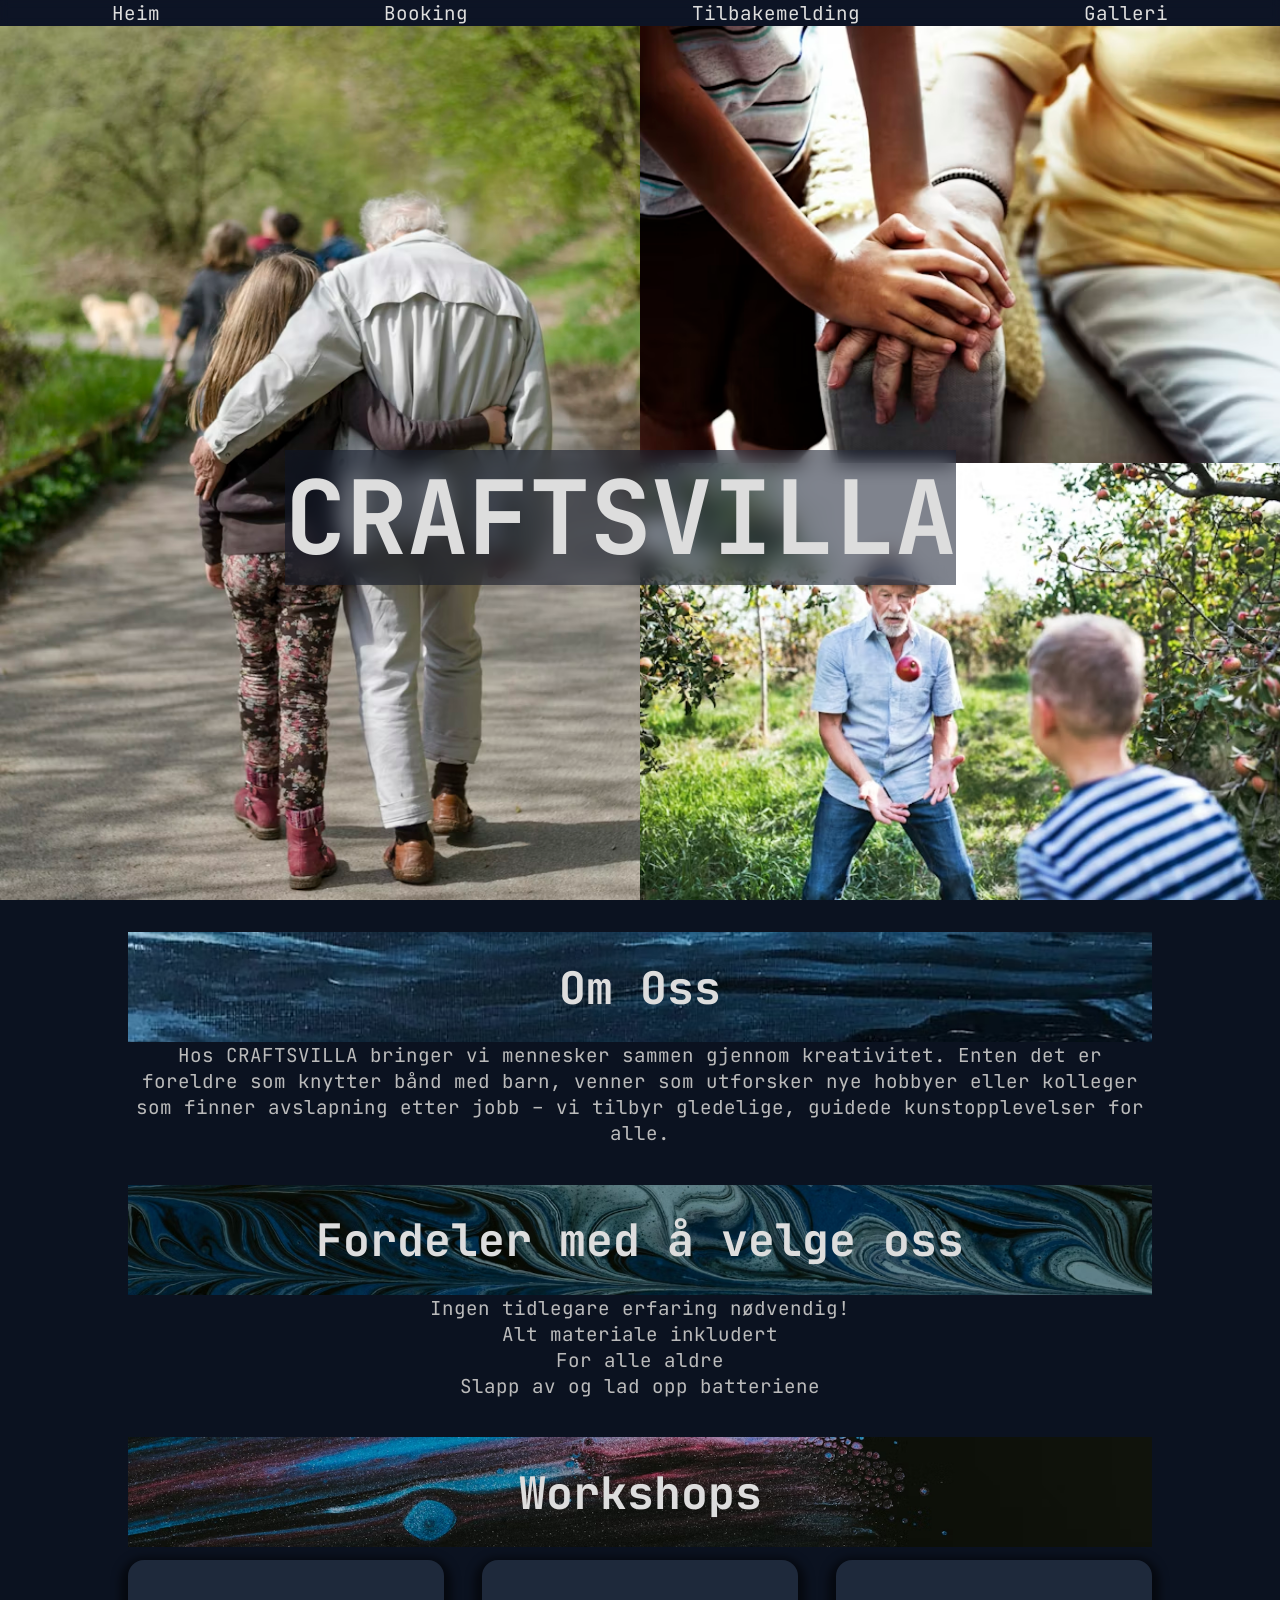
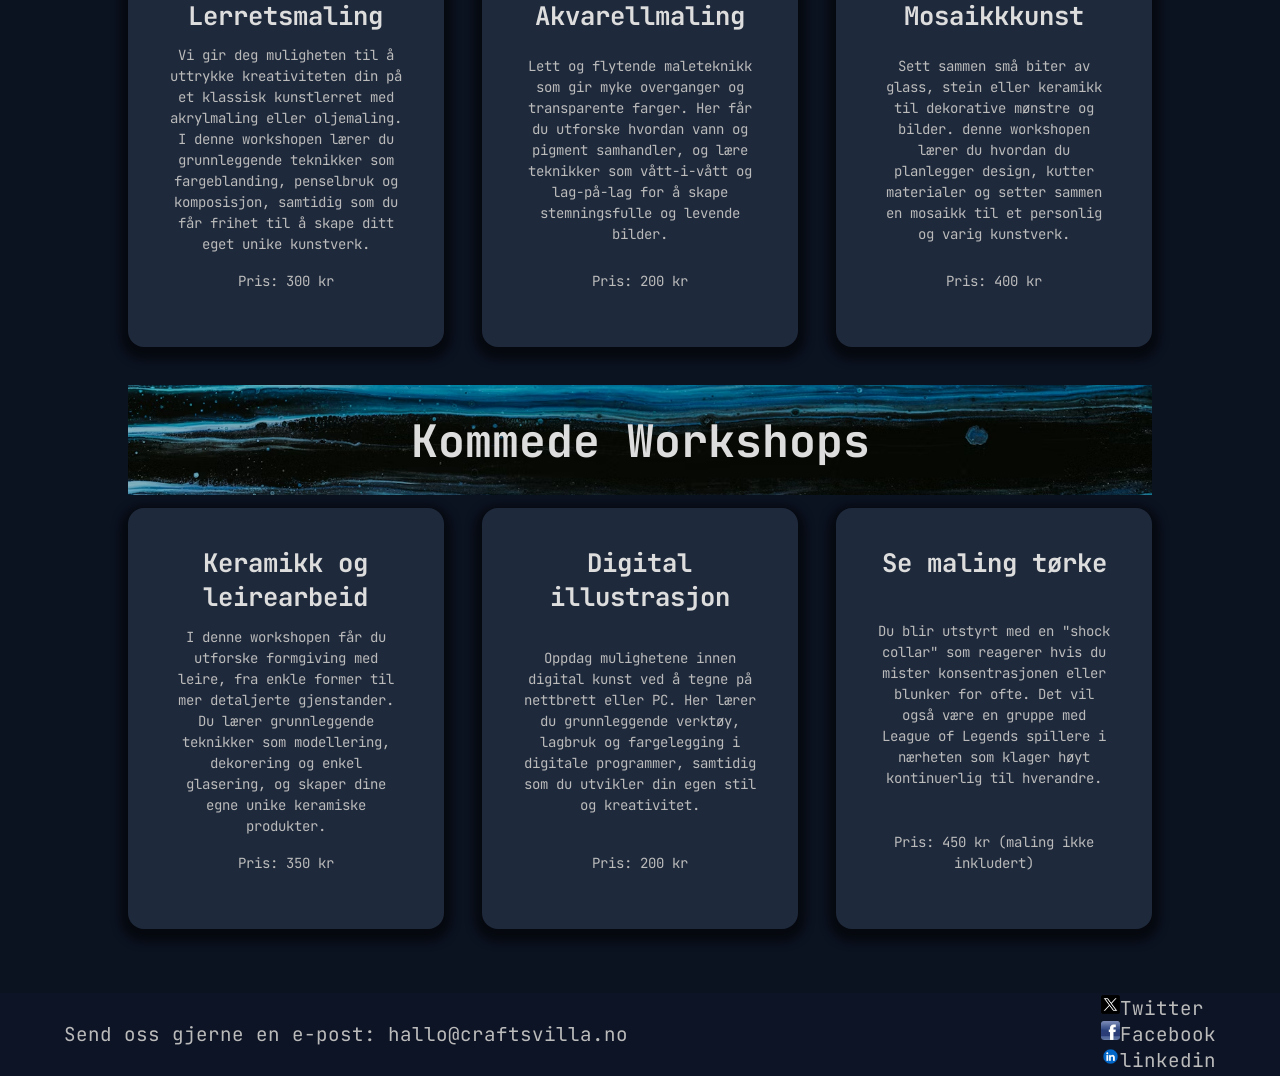
==== commit d82971b5: "add word to paragraph" ====
--- a/index.html
+++ b/index.html
@@ -105,7 +105,7 @@
                     <h3>Se maling tørke</h3>
                     <p>
                         Du blir utstyrt med en "shock collar" som reagerer hvis du mister konsentrasjonen eller blunker for ofte. Det vil også
-                        være en gruppe med League of Legends spillere i nærheten som klager kontinuerlig til hverandre.
+                        være en gruppe med League of Legends spillere i nærheten som klager høyt kontinuerlig til hverandre.
                     </p>
                     <p>
                         Pris: 450 kr (maling ikke inkludert)
